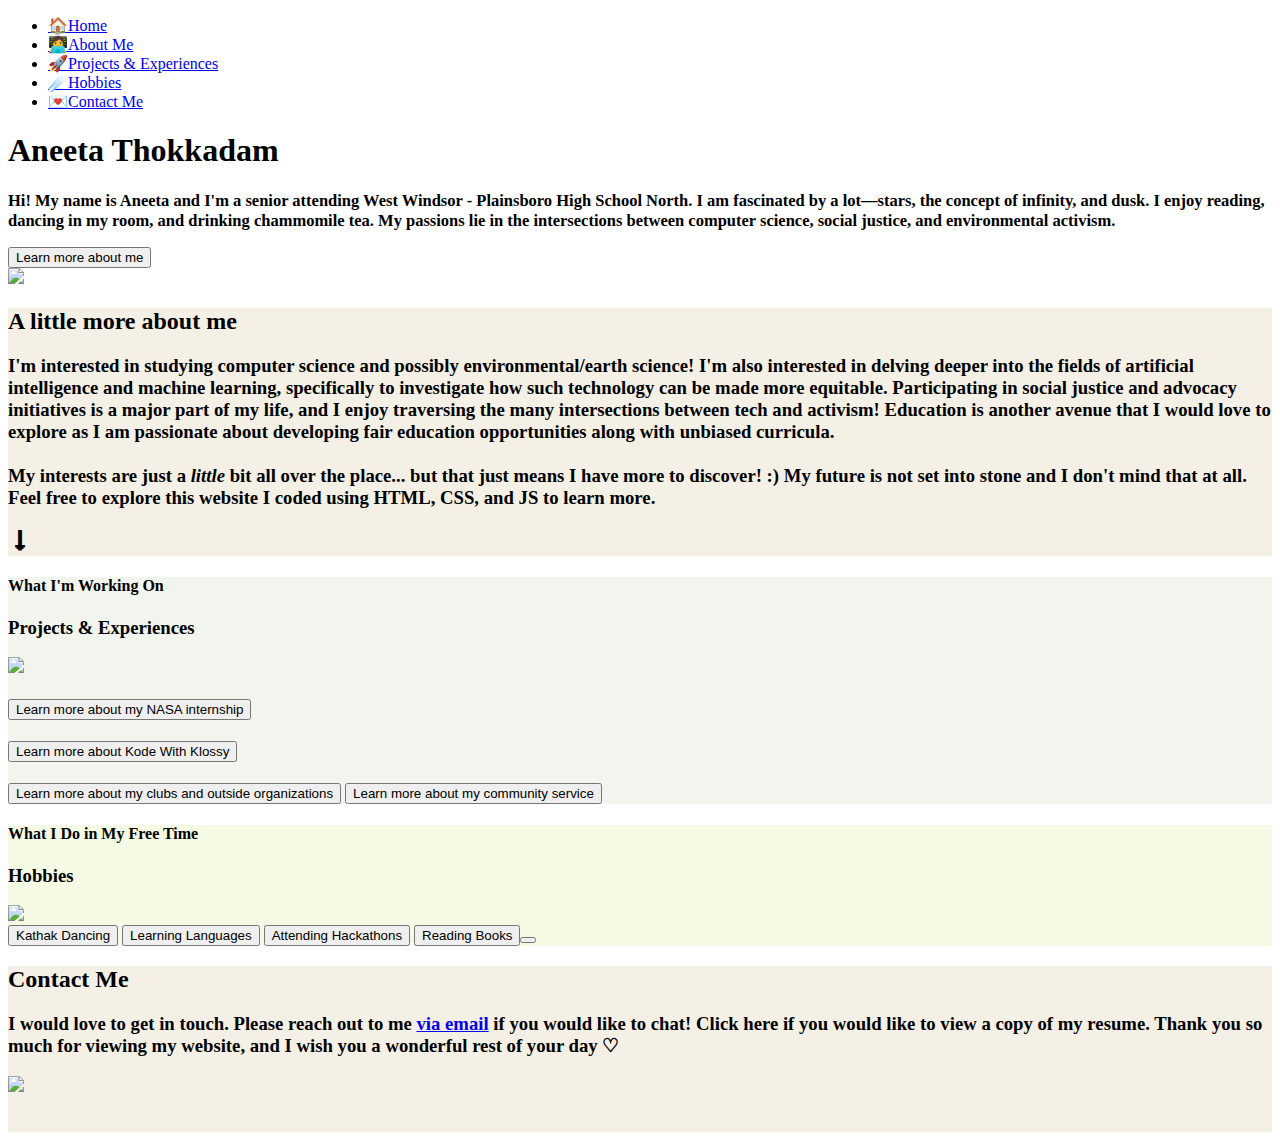
==== index.html @ f1a7b46f "Create index.html" ====
<!DOCTYPE html>
<html>
  <head>
     
    <title>Aneeta</title>
    <meta charset="utf-8" />
	  <meta http-equiv="X-UA-Compatible" content="IE=edge" />
	  <meta name="viewport" content="width=device-width, initial-scale=1" />

	  <!-- link the webpage's stylesheet -->
	  <link rel="stylesheet" href="style.css" />

	  <!-- link the webpage's JavaScript file -->
	  <script src="/script.js" defer></script>

  </head>
  
  <body>
    <!-- Navigation bar-->
    <nav id="navbar">
        <ul>
            <li><a href="#home">🏠Home</a></li>
            <li><a href="#learn">👩‍💻About Me</a></li>
            <li><a href="#take-action">🚀Projects & Experiences</a></li>
          
            <li><a href="#hobbies">☄️Hobbies</a></li>
            <li><a href="#contact">💌Contact Me</a></li>
        </ul>
    </nav>

    <!--Home section-->
    <section id="home">
        <div class="container">
            <div class="left-side">
                <h1 id="planet-title">Aneeta Thokkadam</h1>
                <h3 style="font-size: 16.5px">Hi! My name is Aneeta and I'm a senior attending West Windsor - Plainsboro High School North. I am fascinated by a lot—stars, the concept of infinity, and dusk. I enjoy reading, dancing in my room, and drinking chammomile tea. My passions lie in the intersections between computer science, social justice, and environmental activism.</h3>
                <a href="#learn"><button id="learn-button">Learn more about me</button></a>
            </div>
            <img id="home-img" src="https://i.ibb.co/GRHF0Kj/Untitled-drawing.png">
        </div>
    </section>
    
    <!--Learn section-->
    <section id="learn" style="background-color: rgb(245, 240, 229); width: 100%;">
      <div class="text-block">
        <h2>A little more about me</h2>
        <h3 class="paragraph">I'm interested in studying computer science and possibly environmental/earth science! I'm also interested in delving deeper into the fields of artificial intelligence and machine learning, specifically to investigate how such technology can be made more equitable. Participating in social justice and advocacy initiatives is a major part of my life, and I enjoy traversing the many intersections between tech and activism! Education is another avenue that I would love to explore as I am passionate about developing fair education opportunities along with unbiased curricula.  <br> </br>My interests are just a <i>little</i> bit all over the place... but that just means I have more to discover! :) My future is not set into stone and I don't mind that at all. Feel free to explore this website I coded using HTML, CSS, and JS to learn more.
        </h3>
      </div>
      <div class="container">
       <div>
         <h2>🠗</h2>
    </section>

    <!-- Take action section-->
    <section id="take-action" style="background-color: rgb(242, 245, 237);">
      <div class="take-action">
        <div class="">
          <h4 class="subtitle">What I'm Working On</h4>
          <h3 class="action-title">Projects & Experiences</h3>
          <img id="action-img" src="assets/forest-mill.png">
        </div>
        <div class="right-side">
          <h3 class="action-step"></h3>
          <h4 class="action-desc">
          </h4>
          <a href="nasasees.html"><button id="learn-button">Learn more about my NASA internship</button></a>
          <h3 class="action-step"></h3>
          <h4 class="action-desc"></h4>
          <a href="kwk.html"><button id="learn-button">Learn more about Kode With Klossy</button></a>
          <h3 class="action-step"></h3>
          <h4 class="action-desc"></h4>
<a href="orgs.html"><button id="learn-button">Learn more about my clubs and outside organizations</button></a>

<a href="volunteering.html"><button id="learn-button">Learn more about my community service</button></a>
        </div>
      </div>
    </section>

   
 <!--Hobbies section-->
   <section id="take-action" style="background-color: rgb(245, 250, 229);">
      <div class="take-action">
        <div class="">
          <h4 class="subtitle">What I Do in My Free Time</h4>
          <h3 class="action-title">Hobbies</h3>
          <img id="action-img" src="assets/forest-mill.png">
        </div>
        <div class="right-side">
          </h4>
          <a href="nasasees.html"><button id="learn-button">Kathak Dancing</button></a>
          <a href="kwk.html"><button id="learn-button">Learning Languages</button></a>
<a href="orgs.html"><button id="learn-button">Attending Hackathons</button></a>

<a href="volunteering.html"><button id="learn-button">Reading Books<button></a>
        </div>
      </div>
    </section>


<!--Contact section-->
    <section id="contact" style="background-color: rgb(245, 240, 229); width: 100%;">
      <h2 id="about-title">Contact Me</h2>
      <div id="about-block">
        <h3 class="paragraph">I would love to get in touch. Please reach out to me <a href = "mailto: aneetat4@gmail.com">via email</a> if you would like to chat! Click here if you would like to view a copy of my resume. Thank you so much for viewing my website, and I wish you a wonderful rest of your day ♡
        </h3>
        <img id="me" src="https://i.ibb.co/H2KcBj2/contactme.png">
      </div>
     <br>
    <br>
    </section>


    
  </body>
</html>
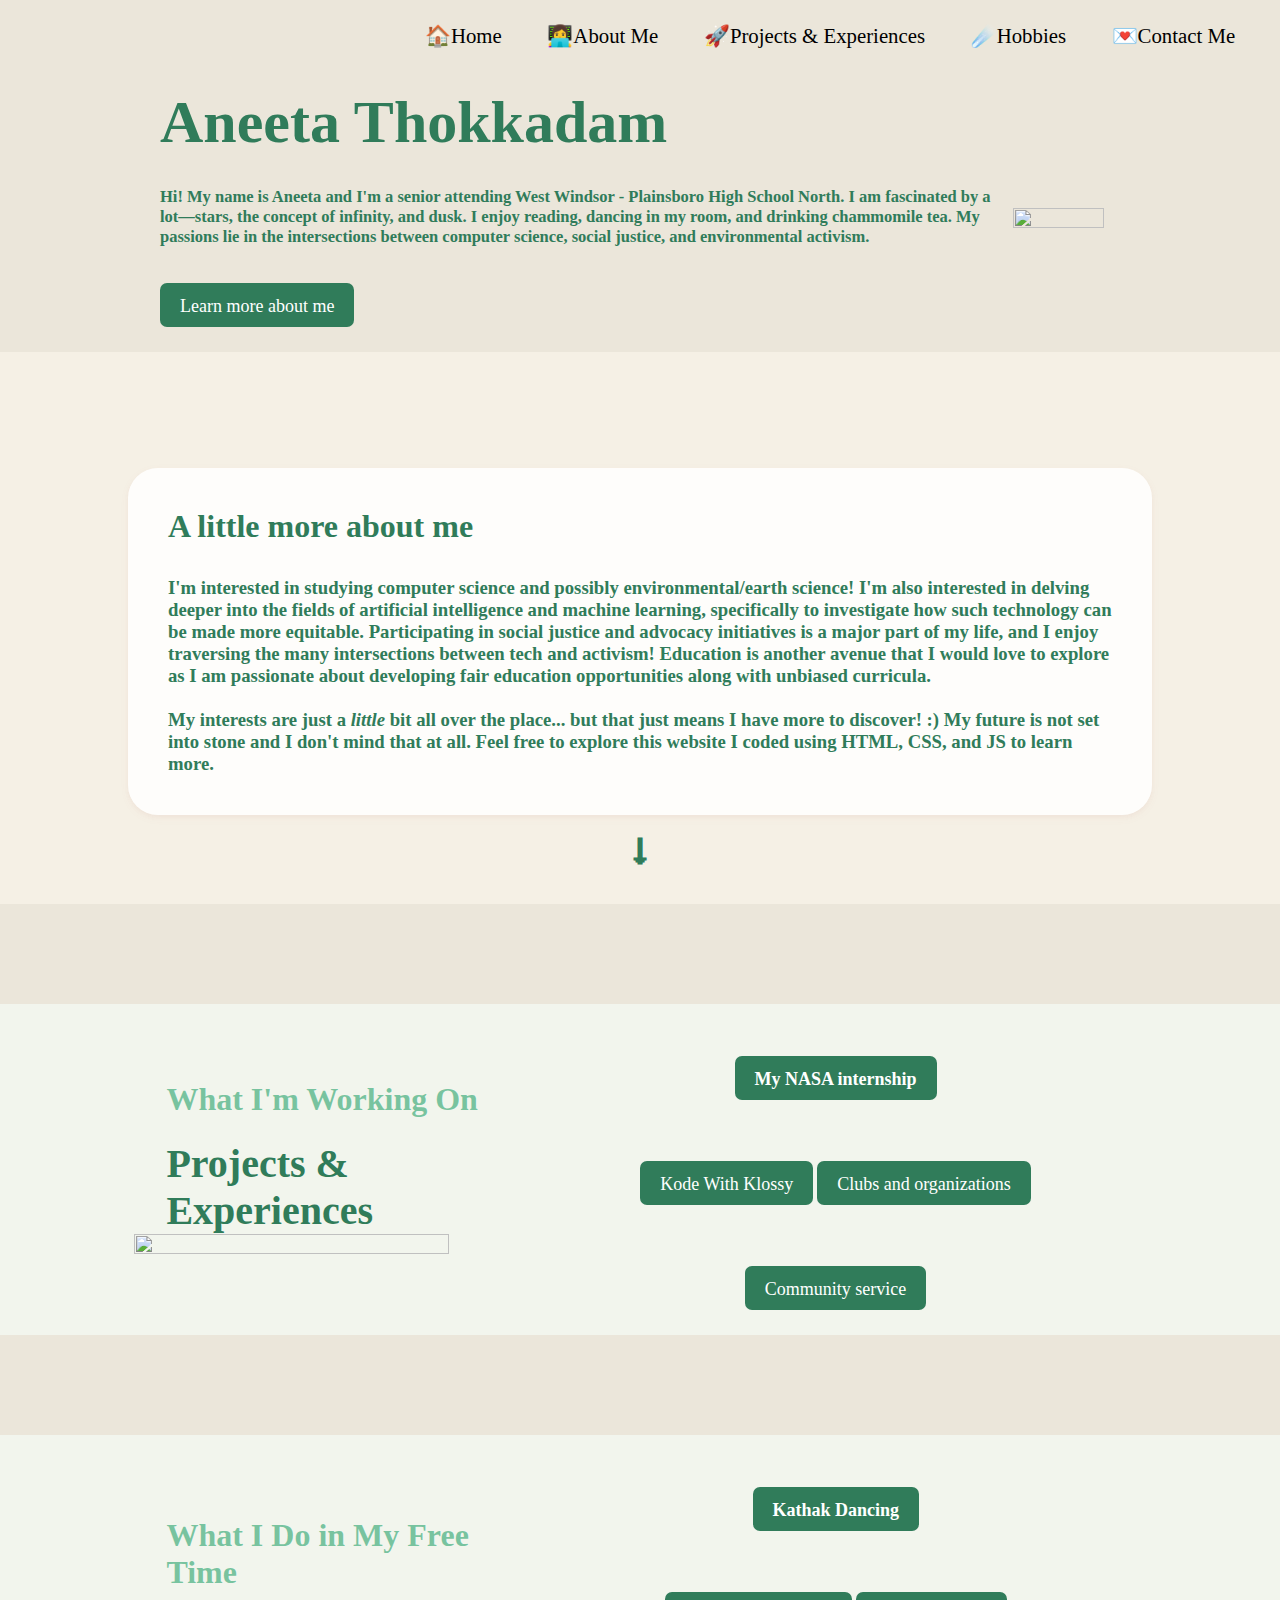
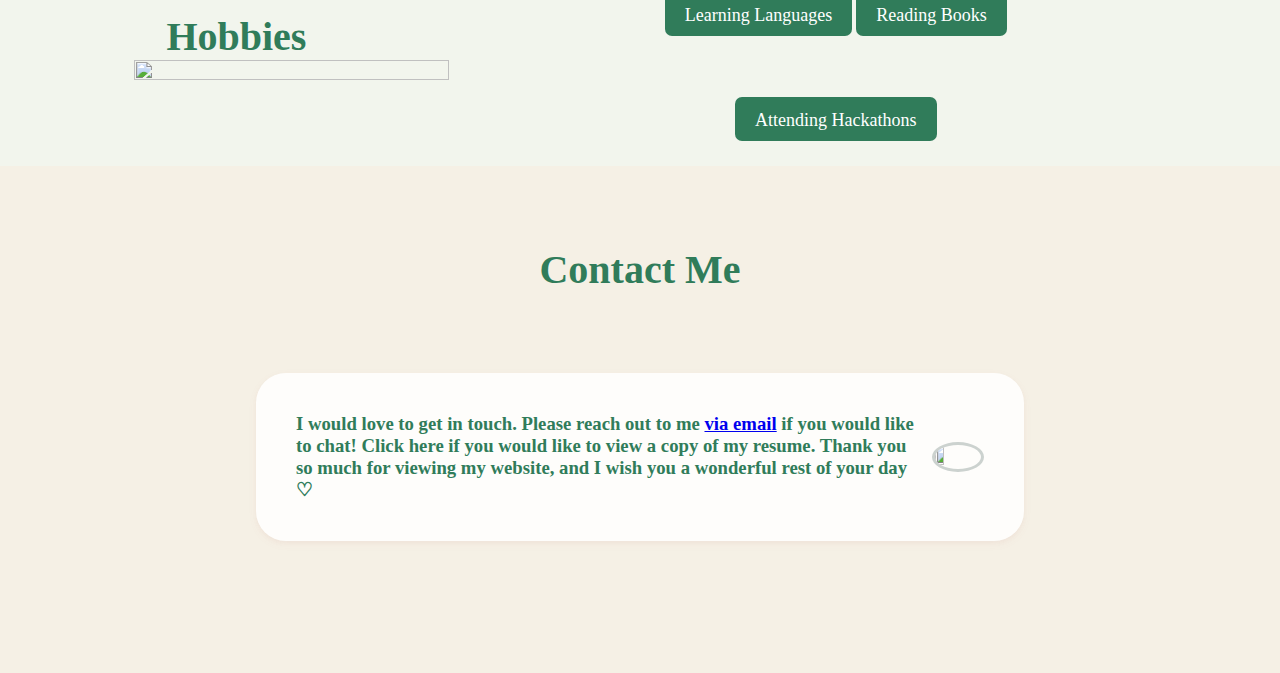
==== commit dde230c0: "Update index.html" ====
--- a/index.html
+++ b/index.html
@@ -21,7 +21,7 @@
         <ul>
             <li><a href="#home">🏠Home</a></li>
             <li><a href="#learn">👩‍💻About Me</a></li>
-            <li><a href="#take-action">🚀Projects & Experiences</a></li>
+            <li><a href="#projects-experiences">🚀Projects & Experiences</a></li>
           
             <li><a href="#hobbies">☄️Hobbies</a></li>
             <li><a href="#contact">💌Contact Me</a></li>
@@ -53,46 +53,44 @@
     </section>
 
     <!-- Take action section-->
-    <section id="take-action" style="background-color: rgb(242, 245, 237);">
+    <section id="projects-experiences" style="background-color: rgb(242, 245, 237);">
       <div class="take-action">
         <div class="">
           <h4 class="subtitle">What I'm Working On</h4>
           <h3 class="action-title">Projects & Experiences</h3>
-          <img id="action-img" src="assets/forest-mill.png">
+          <img id="action-img" src="https://i.ibb.co/mTMm6zJ/png-clipart-cactuses-and-plants-green-leaf-plants-close-up-graphy-removebg-preview.png">
         </div>
         <div class="right-side">
           <h3 class="action-step"></h3>
-          <h4 class="action-desc">
-          </h4>
-          <a href="nasasees.html"><button id="learn-button">Learn more about my NASA internship</button></a>
+         <center><a href="nasasees.html"><button id="learn-button"><b>My NASA internship</b></button></a>
           <h3 class="action-step"></h3>
-          <h4 class="action-desc"></h4>
-          <a href="kwk.html"><button id="learn-button">Learn more about Kode With Klossy</button></a>
+          <a href="kwk.html"><button id="learn-button">Kode With Klossy</button></a>
+<a href="orgs.html"><button id="learn-button">Clubs and organizations</button></a>
+
+<a href="volunteering.html"><button id="learn-button">Community service</button></a></center> 
           <h3 class="action-step"></h3>
-          <h4 class="action-desc"></h4>
-<a href="orgs.html"><button id="learn-button">Learn more about my clubs and outside organizations</button></a>
-
-<a href="volunteering.html"><button id="learn-button">Learn more about my community service</button></a>
         </div>
       </div>
     </section>
 
    
  <!--Hobbies section-->
-   <section id="take-action" style="background-color: rgb(245, 250, 229);">
+   <section id="hobbies" style="background-color: rgb(242, 245, 237);">
       <div class="take-action">
         <div class="">
           <h4 class="subtitle">What I Do in My Free Time</h4>
           <h3 class="action-title">Hobbies</h3>
-          <img id="action-img" src="assets/forest-mill.png">
+          <img id="action-img" src="https://i.ibb.co/mTMm6zJ/png-clipart-cactuses-and-plants-green-leaf-plants-close-up-graphy-removebg-preview.png">
         </div>
         <div class="right-side">
-          </h4>
-          <a href="nasasees.html"><button id="learn-button">Kathak Dancing</button></a>
+          <h3 class="action-step"></h3>
+         <center><a href="nasasees.html"><button id="learn-button"><b>Kathak Dancing</b></button></a>
+          <h3 class="action-step"></h3>
           <a href="kwk.html"><button id="learn-button">Learning Languages</button></a>
-<a href="orgs.html"><button id="learn-button">Attending Hackathons</button></a>
+<a href="orgs.html"><button id="learn-button">Reading Books</button></a>
 
-<a href="volunteering.html"><button id="learn-button">Reading Books<button></a>
+<a href="volunteering.html"><button id="learn-button">Attending Hackathons</button></a></center> 
+          <h3 class="action-step"></h3>
         </div>
       </div>
     </section>
--- a/style.css
+++ b/style.css
@@ -0,0 +1,348 @@
+/* Page content */
+.content {
+  padding: 16px;
+}
+
+/* The sticky class is added to the navbar with JS when it reaches its scroll position */
+.sticky {
+  position: fixed;
+  top: 0;
+  width: 100%;
+}
+
+/* Add some top padding to the page content to prevent sudden quick movement (as the navigation bar gets a new position at the top of the page (position:fixed and top:0) */
+.sticky + .content {
+  padding-top: 60px;
+}
+
+/* GENERAL STYLES */
+* { /* Reset the space of the webpage */
+    margin: 0px;
+    padding: 0px;
+ }
+
+html {
+    scroll-behavior:smooth
+}
+  
+@font-face {
+    font-family: "Gilmer Bold";
+    src: url("Fonts/Gilmer-Bold.ttf");
+}
+  
+@font-face {
+    font-family: "Gilmer Regular";
+    src: url("Fonts/Gilmer-Regular.otf");
+}
+
+ body {
+    background-color: rgb(235, 230, 218); 
+    align-items: center;
+    justify-content: center
+
+ }
+ 
+ .container {
+    display: flex;
+    align-items: center;
+    justify-content: center
+  }
+
+  @media screen and (max-width: 600px) {
+    .container {
+        flex-wrap: wrap;
+    }
+  }
+
+ /* END OF GENERAL STYLES */
+
+ /* NAV BAR STYLES*/
+
+ ul {
+    list-style-type: none;
+    overflow: hidden;
+    padding: 1.5em;
+    background-color:rgb(235, 230, 218); 
+    text-align: right;
+}
+
+li {
+    display: inline;
+
+}
+
+li a {
+    padding: 1em;
+    text-decoration: none;
+    font-size: 1.3em;
+    color: black;
+    font-family: "Gilmer Bold";
+
+}
+
+/* END OF NAV BAR STYLES */
+
+/* HOME SECTION */
+ 
+#planet-title {
+    margin-bottom: 0.5em;
+    font-size: 60px;
+    font-family: "Gilmer Bold";
+   
+}
+
+@keyframes bounce { 0% { transform: translateY(0); } 100% { transform: translateY(-10px); } }
+
+#home-img {
+    width: 45%;
+    height: 45%;
+    margin-top: 4em;
+    margin-right: 4em;
+    margin-left: -1em;
+    margin-bottom: 3em;
+    animation: bounce 2s infinite alternate;
+}
+ .left-side {
+   color: rgb(48, 124, 90);
+   margin-top: 1em;
+   margin-left: 10em;
+   margin-right: 2em;
+   font-family: "Gilmer Regular";
+
+ }
+
+ #learn-button {
+    font-family: "Gilmer Bold";
+    font-size: 18px;
+    text-decoration: none;
+    color: #ffffff;
+    border: 2px solid #0997e300;
+    background-color: rgb(48, 124, 90);
+    margin-top: 2em;
+    margin-bottom: 25px;
+    padding: 11px 18px 8px 18px;
+    border-radius: 7px;
+    display: inline-block;
+    transition: background-color 0.15s ease-in;
+    
+ }
+
+ #learn-button:hover {
+    background-color: #ffffff;
+    color:  rgb(48, 124, 90);
+  }
+ 
+ 
+ /* END OF HOME SECTION */
+ 
+ /* LEARN SECTION */
+
+ h2 {
+    color: rgb(48, 124, 90);
+    font-family: "Gilmer Bold";
+    font-size: 2rem;
+    margin-bottom: 1em;
+ }
+ 
+.paragraph {
+    color: rgb(48, 124, 90);
+    font-family: "Gilmer Regular";
+}
+
+.text-block {
+    display: flex;
+    flex-direction: column;
+    margin-bottom: 20px;
+    padding: 40px;
+    border-radius: 30px;
+    margin-top: 100px;
+    margin-right: 8em;
+    margin-left: 8em;
+    background-color: rgba(255, 255, 255, 0.849);
+    transition: box-shadow .3s ease;
+    justify-content: top;
+    box-shadow: 0 2px 4px 0 rgba(190, 112, 112, 0.05), 0 3px 10px 0 rgba(190, 112, 112, 0.05);
+}
+
+.text-block:hover, #about-block:hover {
+    box-shadow: 0px 0px 10px rgba(74, 190, 138, 0.51);
+  }
+
+.center-title {
+    color: rgb(48, 124, 90);
+    font-family: "Gilmer Bold";
+    font-size: 2rem;
+    margin-top: 3em;
+    text-align: center;
+    margin-bottom: 2em;
+}
+
+.fact-pic {
+    width: 273px;
+    height: 183px;
+    border-radius: 30px;
+    margin-right: 3em;
+}
+
+.fact-pic:hover {
+    box-shadow: 0px 0px 20px rgba(238, 255, 247, 0.89);
+    transform: rotate(5deg) scale(1.01);
+    transition: 0.3s ease;
+  }
+
+.img-label {
+    color: rgb(48, 124, 90);
+    font-family: "Gilmer Regular";
+    text-align: center;
+    margin-top: 0.5em;
+    margin-right: 3em;
+}
+
+#fast-fact {
+    color: rgb(48, 124, 90);
+    font-family: "Gilmer Regular";
+    text-align: center;
+    margin-top: 5em;
+    margin-right: 18em;
+    margin-left: 18em;
+    padding-bottom: 2.5em;
+}
+
+#learn {
+    padding-top: 1em;
+}
+ /* TAKE ACTION SECTION */
+
+ .take-action {
+    width: 70%;
+    justify-content: center;
+    margin-top: 100px;
+    display: flex;
+    flex-direction: row;
+    align-items: center;
+    margin-left: 13%;
+
+  }
+
+ .subtitle {
+    font-size: 2rem;
+    font-family: "Gilmer Bold";
+    color: rgba(86, 181, 138, 0.782);
+    margin-bottom: 0.7em;
+ }
+ 
+ .action-title {
+    font-size: 2.5rem;
+    font-family: "Gilmer Bold";
+    color: rgb(48, 124, 90);
+ }
+ #action-img {
+    height: 100%;
+    width: 100%;
+    margin-left: -2em;
+ }
+
+ #action-img:hover {
+    transform: scale(1.08);
+    transition: 0.3s ease;
+ }
+
+ .right-side {
+   color: rgb(48, 124, 90);
+   margin-top: 1em;
+   margin-left: 8em;
+   font-family: "Gilmer Regular";
+ }
+
+ .action-step {
+    font-family: "Gilmer Bold";
+    width: 200%;
+    font-size: 1.5rem;
+
+ }
+
+ .action-desc {
+    /*width: 200%;*/
+    margin-right: -10em;
+    margin-top: 1em;
+    margin-bottom: 2em;
+ }
+
+ @media screen and (max-width: 1080px) {
+    .take-action {
+        display: block;
+    }
+  }
+ /* END OF TAKE ACTION SECTION */
+
+  /* ABOUT SECTION */
+
+  #about-title {
+    text-align: center;
+    justify-content: center;
+    padding-top: 2em;
+    font-size: 2.5rem;
+
+  }
+
+  #about-block {
+    display: flex;
+    flex-direction: row;
+    margin-bottom: 20px;
+    padding: 40px;
+    border-radius: 30px;
+    margin-top: 80px;
+    margin-right: 20%;
+    margin-left: 20%;
+    margin-bottom: 6em;
+    background-color: rgba(255, 255, 255, 0.849);
+    transition: box-shadow .3s ease;
+    justify-content: center;
+    align-items: center;
+    box-shadow: 0 2px 4px 0 rgba(190, 112, 112, 0.05), 0 3px 10px 0 rgba(190, 112, 112, 0.05);
+  }
+
+  #me {
+    width: 20%;
+    height: 20%;
+    border: 3px solid rgb(204, 210, 207);
+    border-radius: 50%;
+    margin-left: 1em;
+  }
+
+#sources-link {
+    color: rgb(48, 124, 90);
+    font-family: "Gilmer Regular";
+    text-align: center;
+    display: block;
+    padding-bottom: 1em;
+}
+
+.source-title {
+    margin-top: 4em;
+}
+
+ 
+
+.source-links {
+    display: contents;
+    font-family: "Gilmer Regular";
+    text-color: rgb(48, 124, 90);
+    line-height: 1.8;
+    
+
+
+}
+
+#back-to-home {
+    color: rgb(48, 124, 90);
+    font-family: "Gilmer Regular";
+    text-align: center;
+    display: block;
+    padding-bottom: 1em;
+    padding-top: 5em;
+}
+
+.sources-a {
+    text-decoration: solid;
+}
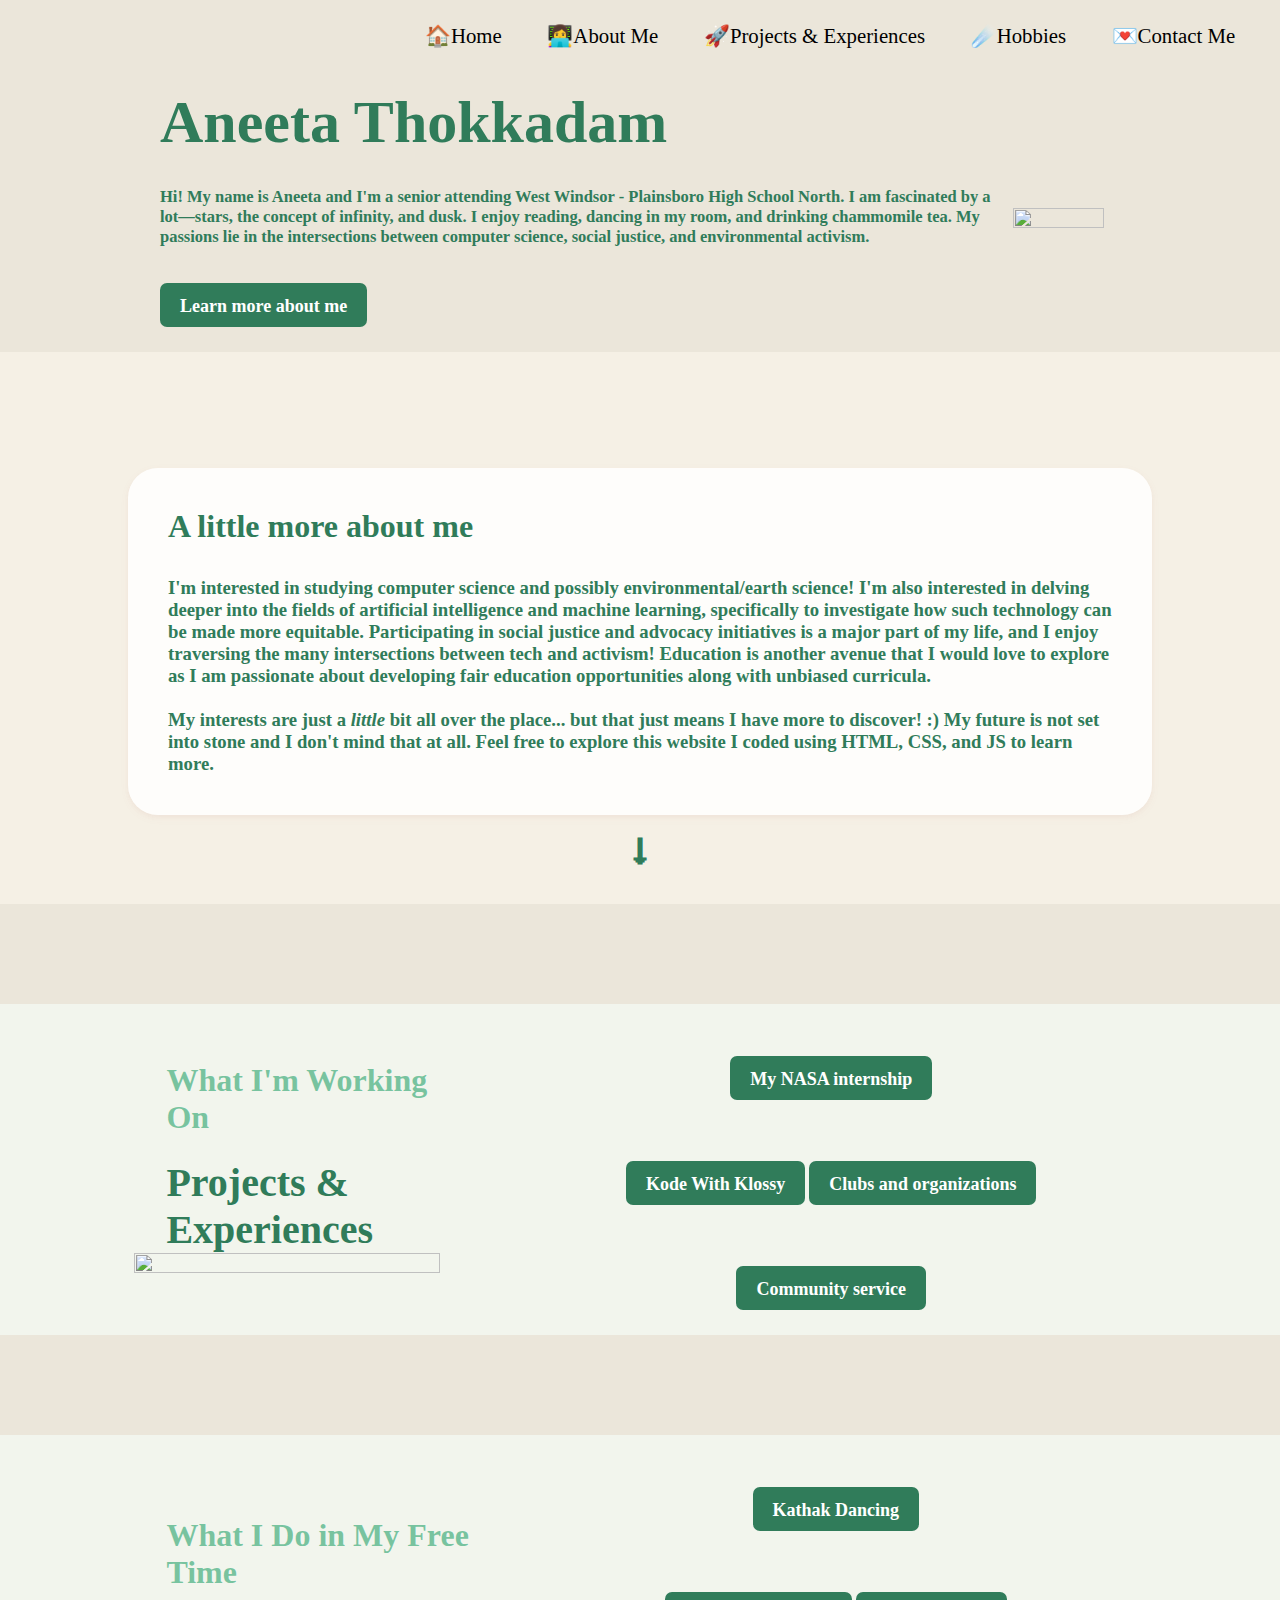
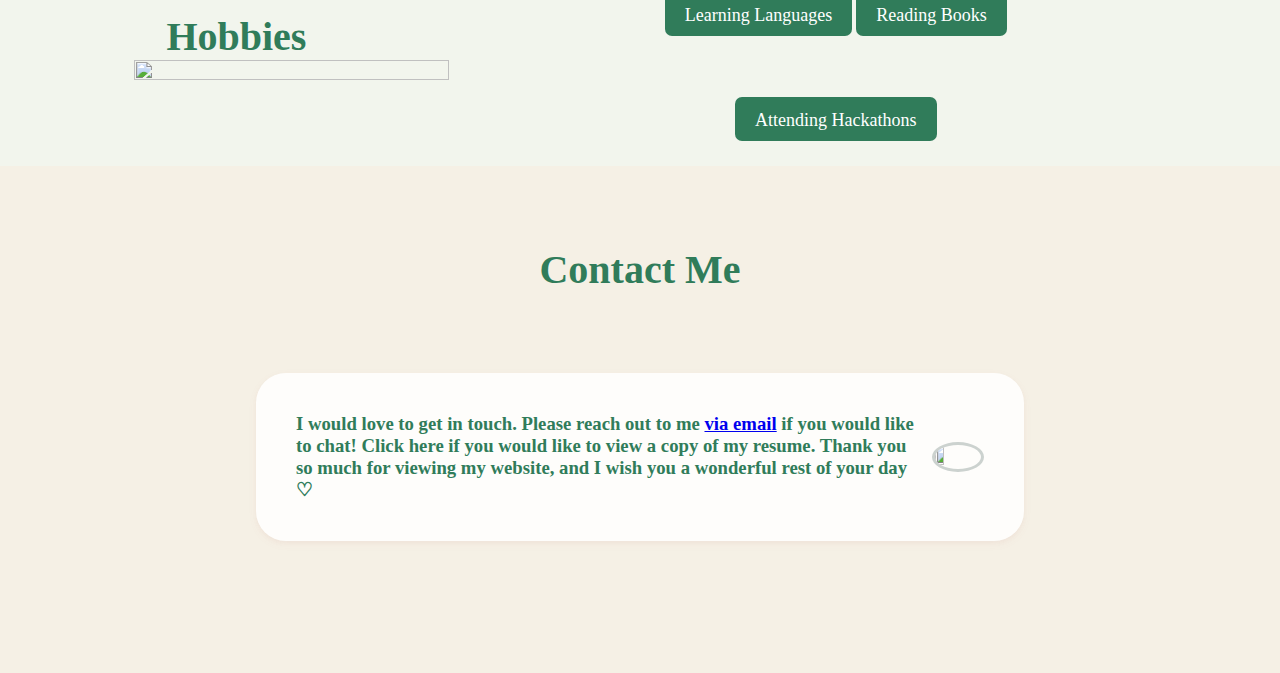
==== commit 4dbfcd79: "Update index.html" ====
--- a/index.html
+++ b/index.html
@@ -12,6 +12,13 @@
 
 	  <!-- link the webpage's JavaScript file -->
 	  <script src="/script.js" defer></script>
+	   <link rel="preconnect" href="https://fonts.googleapis.com">
+      <link rel="preconnect" href="https://fonts.gstatic.com" crossorigin>
+      <link href="https://fonts.googleapis.com/css2?family=Poppins:wght@500&display=swap" rel="stylesheet">
+      
+      <link rel="preconnect" href="https://fonts.googleapis.com">
+      <link rel="preconnect" href="https://fonts.gstatic.com" crossorigin>
+      <link href="https://fonts.googleapis.com/css2?family=DM+Sans&family=Poppins:wght@500&display=swap" rel="stylesheet">
 
   </head>
   
@@ -34,7 +41,7 @@
             <div class="left-side">
                 <h1 id="planet-title">Aneeta Thokkadam</h1>
                 <h3 style="font-size: 16.5px">Hi! My name is Aneeta and I'm a senior attending West Windsor - Plainsboro High School North. I am fascinated by a lot—stars, the concept of infinity, and dusk. I enjoy reading, dancing in my room, and drinking chammomile tea. My passions lie in the intersections between computer science, social justice, and environmental activism.</h3>
-                <a href="#learn"><button id="learn-button">Learn more about me</button></a>
+		    <a href="#learn"><button id="learn-button"><b>Learn more about me</b></button></a>
             </div>
             <img id="home-img" src="https://i.ibb.co/GRHF0Kj/Untitled-drawing.png">
         </div>
@@ -64,10 +71,10 @@
           <h3 class="action-step"></h3>
          <center><a href="nasasees.html"><button id="learn-button"><b>My NASA internship</b></button></a>
           <h3 class="action-step"></h3>
-          <a href="kwk.html"><button id="learn-button">Kode With Klossy</button></a>
-<a href="orgs.html"><button id="learn-button">Clubs and organizations</button></a>
+		 <a href="kwk.html"><button id="learn-button"><b>Kode With Klossy</b></button></a>
+		 <a href="orgs.html"><button id="learn-button"><b>Clubs and organizations</b></button></a>
 
-<a href="volunteering.html"><button id="learn-button">Community service</button></a></center> 
+		 <a href="volunteering.html"><button id="learn-button"><b>Community service</b></button></a></center> 
           <h3 class="action-step"></h3>
         </div>
       </div>
